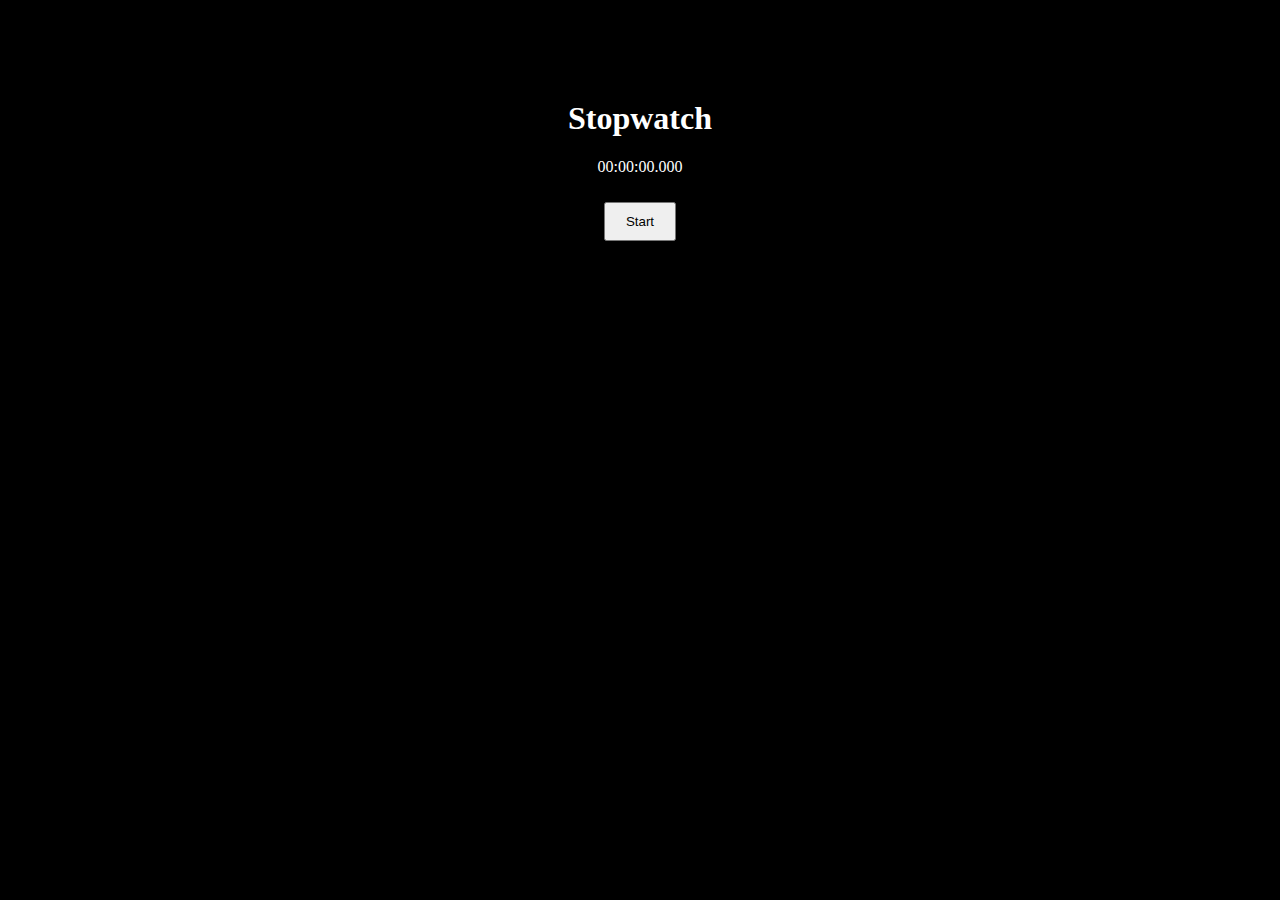
==== index.html @ bb520e8c "Create index.html" ====
<!DOCTYPE html>
<html>
<head>
  <title>Stopwatch</title>
  <style>
    body {
      background-color: #000;
      overflow: hidden;
    }

    .container {
      text-align: center;
      color: #fff;
      position: relative;
      z-index: 1;
      margin-top: 100px;
    }

    .btn {
      padding: 10px 20px;
      margin: 10px;
    }
  </style>
</head>
<body>
  <div class="container">
    <h1>Stopwatch</h1>
    <p id="time">00:00:00.000</p>
    <p id="date"></p>
    <button id="startBtn" class="btn">Start</button>
  </div>

  <script>
    // Mendapatkan elemen tombol
    var startBtn = document.getElementById("startBtn");

    // Mendapatkan elemen waktu
    var time = document.getElementById("time");
    var date = document.getElementById("date");

    // Deklarasi variabel
    var startTime;
    var timer;

    // Mendapatkan waktu mulai dari Local Storage (jika ada)
    var storedStartTime = localStorage.getItem("startTime");

    // Cek apakah waktu mulai telah disimpan di Local Storage
    if (storedStartTime) {
      startBtn.style.display = "none"; // Sembunyikan tombol Start
      startTime = parseInt(storedStartTime, 10);
      startTimer(startTime);
    } else {
      // Simpan waktu mulai saat ini di Local Storage
      startTime = new Date().getTime();
      localStorage.setItem("startTime", startTime.toString());
    }

    // Event listener untuk tombol Start
    startBtn.addEventListener("click", function() {
      // Cek jika stopwatch sudah berjalan
      if (timer) {
        return;
      }

      // Mulai stopwatch
      startTimer(startTime);

      // Sembunyikan tombol Start setelah ditekan
      startBtn.style.display = "none";
    });

    // Fungsi untuk memulai stopwatch dengan waktu mulai yang diberikan
    function startTimer(startTime) {
      // Perbarui waktu setiap milidetik
      timer = setInterval(function() {
        var currentTime = new Date().getTime();
        var elapsedTime = currentTime - startTime;
        var milliseconds = elapsedTime % 1000;
        var seconds = Math.floor((elapsedTime / 1000) % 60);
        var minutes = Math.floor((elapsedTime / (1000 * 60)) % 60);
        var hours = Math.floor((elapsedTime / (1000 * 60 * 60)) % 24);
        var days = Math.floor(elapsedTime / (1000 * 60 * 60 * 24));
        var years = Math.floor(days / 365);

        // Format waktu dalam format HH:MM:SS.mmm
        var formattedTime = formatTime(hours) + ":" + formatTime(minutes) + ":" + formatTime(seconds) + "." + formatMilliseconds(milliseconds);

        // Tampilkan waktu
        time.textContent = formattedTime;

        // Tampilkan tahun dan hari
        date.textContent = "Years: " + years + ", Days: " + days;
      }, 1);
    }

    // Fungsi untuk memformat waktu menjadi dua digit (misalnya 01, 02, 10, dst.)
    function formatTime(time) {
      return time < 10 ? "0" + time : time;
    }

    // Fungsi untuk memformat milidetik menjadi tiga digit (misalnya 001, 023, 456, dst.)
    function formatMilliseconds(milliseconds) {
      return milliseconds < 10 ? "00" + milliseconds : milliseconds < 100 ? "0" + milliseconds : milliseconds;
    }
  </script>
</body>
</html>
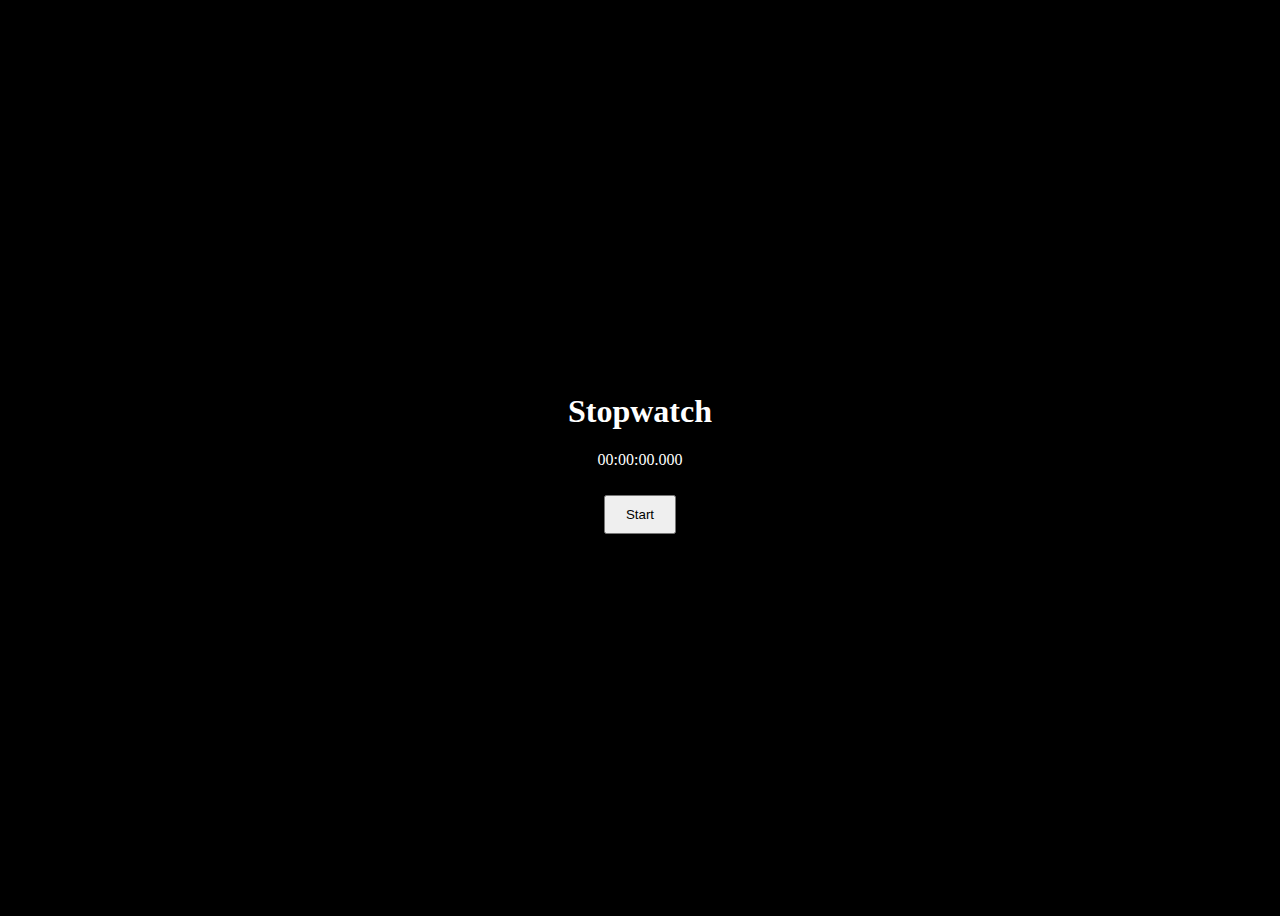
==== commit eb411bf9: "Add files via upload" ====
--- a/index.html
+++ b/index.html
@@ -6,19 +6,39 @@
     body {
       background-color: #000;
       overflow: hidden;
+      display: flex;
+      align-items: center;
+      justify-content: center;
+      height: 100vh;
     }
 
     .container {
       text-align: center;
       color: #fff;
-      position: relative;
-      z-index: 1;
-      margin-top: 100px;
     }
 
     .btn {
       padding: 10px 20px;
       margin: 10px;
+    }
+
+    .btn.disabled {
+      pointer-events: none;
+      opacity: 0.5;
+    }
+
+    @media (max-width: 768px) {
+      /* Ubah ukuran elemen saat lebar layar kurang dari atau sama dengan 768px */
+      .container {
+        font-size: 16px;
+      }
+    }
+
+    @media (max-width: 480px) {
+      /* Ubah ukuran elemen saat lebar layar kurang dari atau sama dengan 480px */
+      .container {
+        font-size: 14px;
+      }
     }
   </style>
 </head>
@@ -47,7 +67,7 @@
 
     // Cek apakah waktu mulai telah disimpan di Local Storage
     if (storedStartTime) {
-      startBtn.style.display = "none"; // Sembunyikan tombol Start
+      startBtn.classList.add("disabled"); // Tambahkan class "disabled" pada tombol Start
       startTime = parseInt(storedStartTime, 10);
       startTimer(startTime);
     } else {
@@ -58,16 +78,14 @@
 
     // Event listener untuk tombol Start
     startBtn.addEventListener("click", function() {
-      // Cek jika stopwatch sudah berjalan
-      if (timer) {
-        return;
+      // Cek jika tombol Start tidak memiliki class "disabled"
+      if (!startBtn.classList.contains("disabled")) {
+        // Mulai stopwatch
+        startTimer(startTime);
+
+        // Tambahkan class "disabled" pada tombol Start
+        startBtn.classList.add("disabled");
       }
-
-      // Mulai stopwatch
-      startTimer(startTime);
-
-      // Sembunyikan tombol Start setelah ditekan
-      startBtn.style.display = "none";
     });
 
     // Fungsi untuk memulai stopwatch dengan waktu mulai yang diberikan
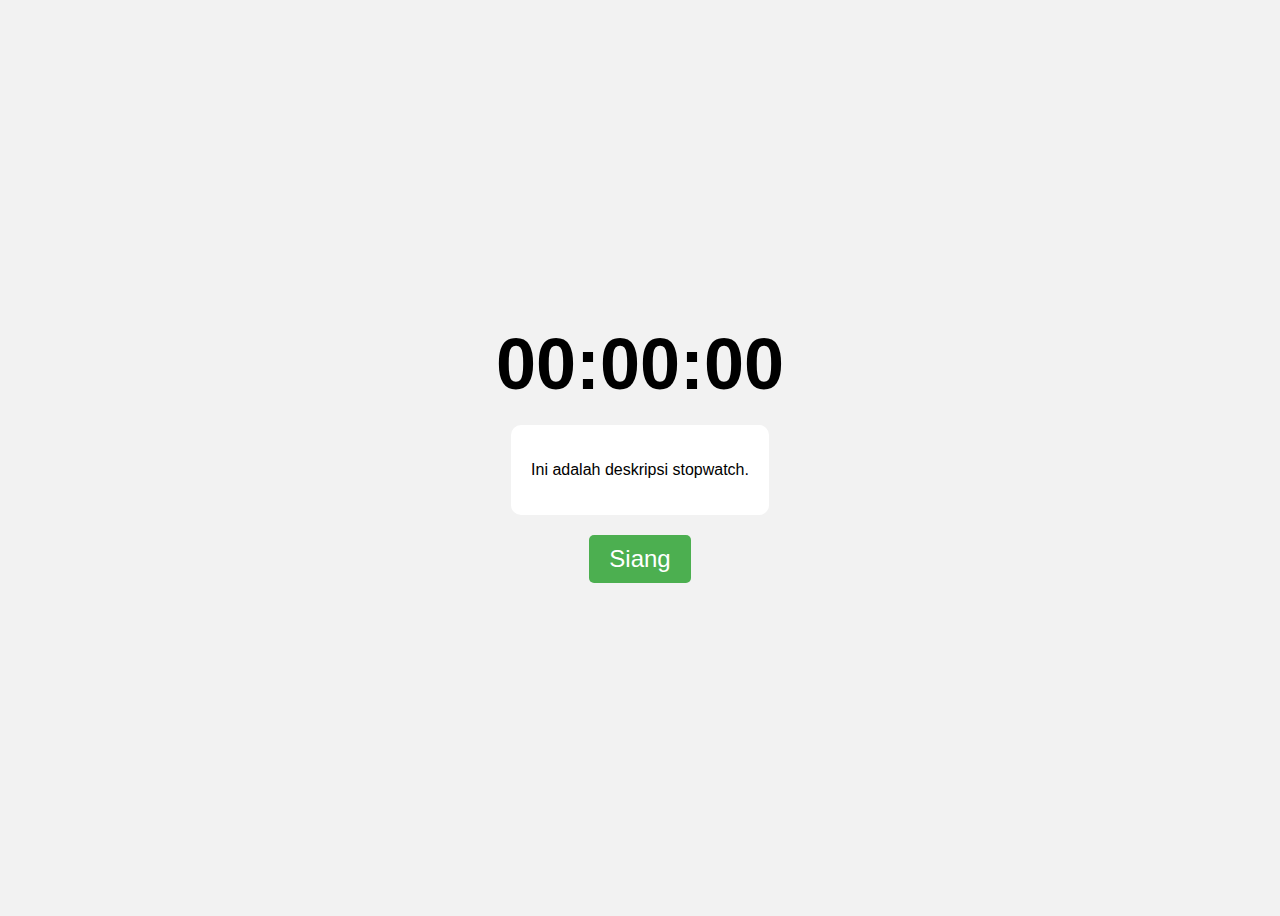
==== commit 589fcc76: "Add files via upload" ====
--- a/index.html
+++ b/index.html
@@ -2,125 +2,19 @@
 <html>
 <head>
   <title>Stopwatch</title>
-  <style>
-    body {
-      background-color: #000;
-      overflow: hidden;
-      display: flex;
-      align-items: center;
-      justify-content: center;
-      height: 100vh;
-    }
-
-    .container {
-      text-align: center;
-      color: #fff;
-    }
-
-    .btn {
-      padding: 10px 20px;
-      margin: 10px;
-    }
-
-    .btn.disabled {
-      pointer-events: none;
-      opacity: 0.5;
-    }
-
-    @media (max-width: 768px) {
-      /* Ubah ukuran elemen saat lebar layar kurang dari atau sama dengan 768px */
-      .container {
-        font-size: 16px;
-      }
-    }
-
-    @media (max-width: 480px) {
-      /* Ubah ukuran elemen saat lebar layar kurang dari atau sama dengan 480px */
-      .container {
-        font-size: 14px;
-      }
-    }
-  </style>
+  <link rel="stylesheet" type="text/css" href="style.css">
 </head>
 <body>
   <div class="container">
-    <h1>Stopwatch</h1>
-    <p id="time">00:00:00.000</p>
-    <p id="date"></p>
-    <button id="startBtn" class="btn">Start</button>
+    <div class="timer" id="timer">00:00:00</div>
+    <div class="description">
+      <p>Ini adalah deskripsi stopwatch.</p>
+    </div>
+    <div>
+      <button class="toggle-button" id="toggleButton">Siang</button>
+    </div>
   </div>
 
-  <script>
-    // Mendapatkan elemen tombol
-    var startBtn = document.getElementById("startBtn");
-
-    // Mendapatkan elemen waktu
-    var time = document.getElementById("time");
-    var date = document.getElementById("date");
-
-    // Deklarasi variabel
-    var startTime;
-    var timer;
-
-    // Mendapatkan waktu mulai dari Local Storage (jika ada)
-    var storedStartTime = localStorage.getItem("startTime");
-
-    // Cek apakah waktu mulai telah disimpan di Local Storage
-    if (storedStartTime) {
-      startBtn.classList.add("disabled"); // Tambahkan class "disabled" pada tombol Start
-      startTime = parseInt(storedStartTime, 10);
-      startTimer(startTime);
-    } else {
-      // Simpan waktu mulai saat ini di Local Storage
-      startTime = new Date().getTime();
-      localStorage.setItem("startTime", startTime.toString());
-    }
-
-    // Event listener untuk tombol Start
-    startBtn.addEventListener("click", function() {
-      // Cek jika tombol Start tidak memiliki class "disabled"
-      if (!startBtn.classList.contains("disabled")) {
-        // Mulai stopwatch
-        startTimer(startTime);
-
-        // Tambahkan class "disabled" pada tombol Start
-        startBtn.classList.add("disabled");
-      }
-    });
-
-    // Fungsi untuk memulai stopwatch dengan waktu mulai yang diberikan
-    function startTimer(startTime) {
-      // Perbarui waktu setiap milidetik
-      timer = setInterval(function() {
-        var currentTime = new Date().getTime();
-        var elapsedTime = currentTime - startTime;
-        var milliseconds = elapsedTime % 1000;
-        var seconds = Math.floor((elapsedTime / 1000) % 60);
-        var minutes = Math.floor((elapsedTime / (1000 * 60)) % 60);
-        var hours = Math.floor((elapsedTime / (1000 * 60 * 60)) % 24);
-        var days = Math.floor(elapsedTime / (1000 * 60 * 60 * 24));
-        var years = Math.floor(days / 365);
-
-        // Format waktu dalam format HH:MM:SS.mmm
-        var formattedTime = formatTime(hours) + ":" + formatTime(minutes) + ":" + formatTime(seconds) + "." + formatMilliseconds(milliseconds);
-
-        // Tampilkan waktu
-        time.textContent = formattedTime;
-
-        // Tampilkan tahun dan hari
-        date.textContent = "Years: " + years + ", Days: " + days;
-      }, 1);
-    }
-
-    // Fungsi untuk memformat waktu menjadi dua digit (misalnya 01, 02, 10, dst.)
-    function formatTime(time) {
-      return time < 10 ? "0" + time : time;
-    }
-
-    // Fungsi untuk memformat milidetik menjadi tiga digit (misalnya 001, 023, 456, dst.)
-    function formatMilliseconds(milliseconds) {
-      return milliseconds < 10 ? "00" + milliseconds : milliseconds < 100 ? "0" + milliseconds : milliseconds;
-    }
-  </script>
+  <script src="script.js"></script>
 </body>
 </html>
--- a/style.css
+++ b/style.css
@@ -0,0 +1,74 @@
+body {
+  font-family: Arial, sans-serif;
+  background-color: #f2f2f2;
+  transition: background-color 0.5s ease;
+}
+
+.container {
+  display: flex;
+  flex-direction: column;
+  align-items: center;
+  justify-content: center;
+  height: 100vh;
+}
+
+.timer {
+  font-size: 72px;
+  font-weight: bold;
+  margin-bottom: 20px;
+  background: none;
+  border: none;
+}
+
+.description {
+  background-color: #ffffff;
+  padding: 20px;
+  border-radius: 10px;
+  margin-bottom: 20px;
+}
+
+.toggle-button {
+  display: inline-block;
+  padding: 10px 20px;
+  font-size: 24px;
+  background-color: #4CAF50;
+  color: white;
+  border: none;
+  cursor: pointer;
+  border-radius: 5px;
+  margin-bottom: 10px;
+}
+
+.toggle-button-night {
+  background-color: #000000;
+}
+
+@media (max-width: 480px) {
+  .timer {
+    font-size: 48px;
+  }
+}
+
+.mode-siang {
+  background-color: #f2f2f2;
+}
+
+.mode-malam {
+  background-color: #000000;
+}
+
+.mode-siang .toggle-button {
+  background-color: #4CAF50;
+}
+
+.mode-malam .toggle-button {
+  background-color: #000000;
+}
+
+.mode-siang .timer {
+  color: #000000;
+}
+
+.mode-malam .timer {
+  color: #ffffff;
+}
